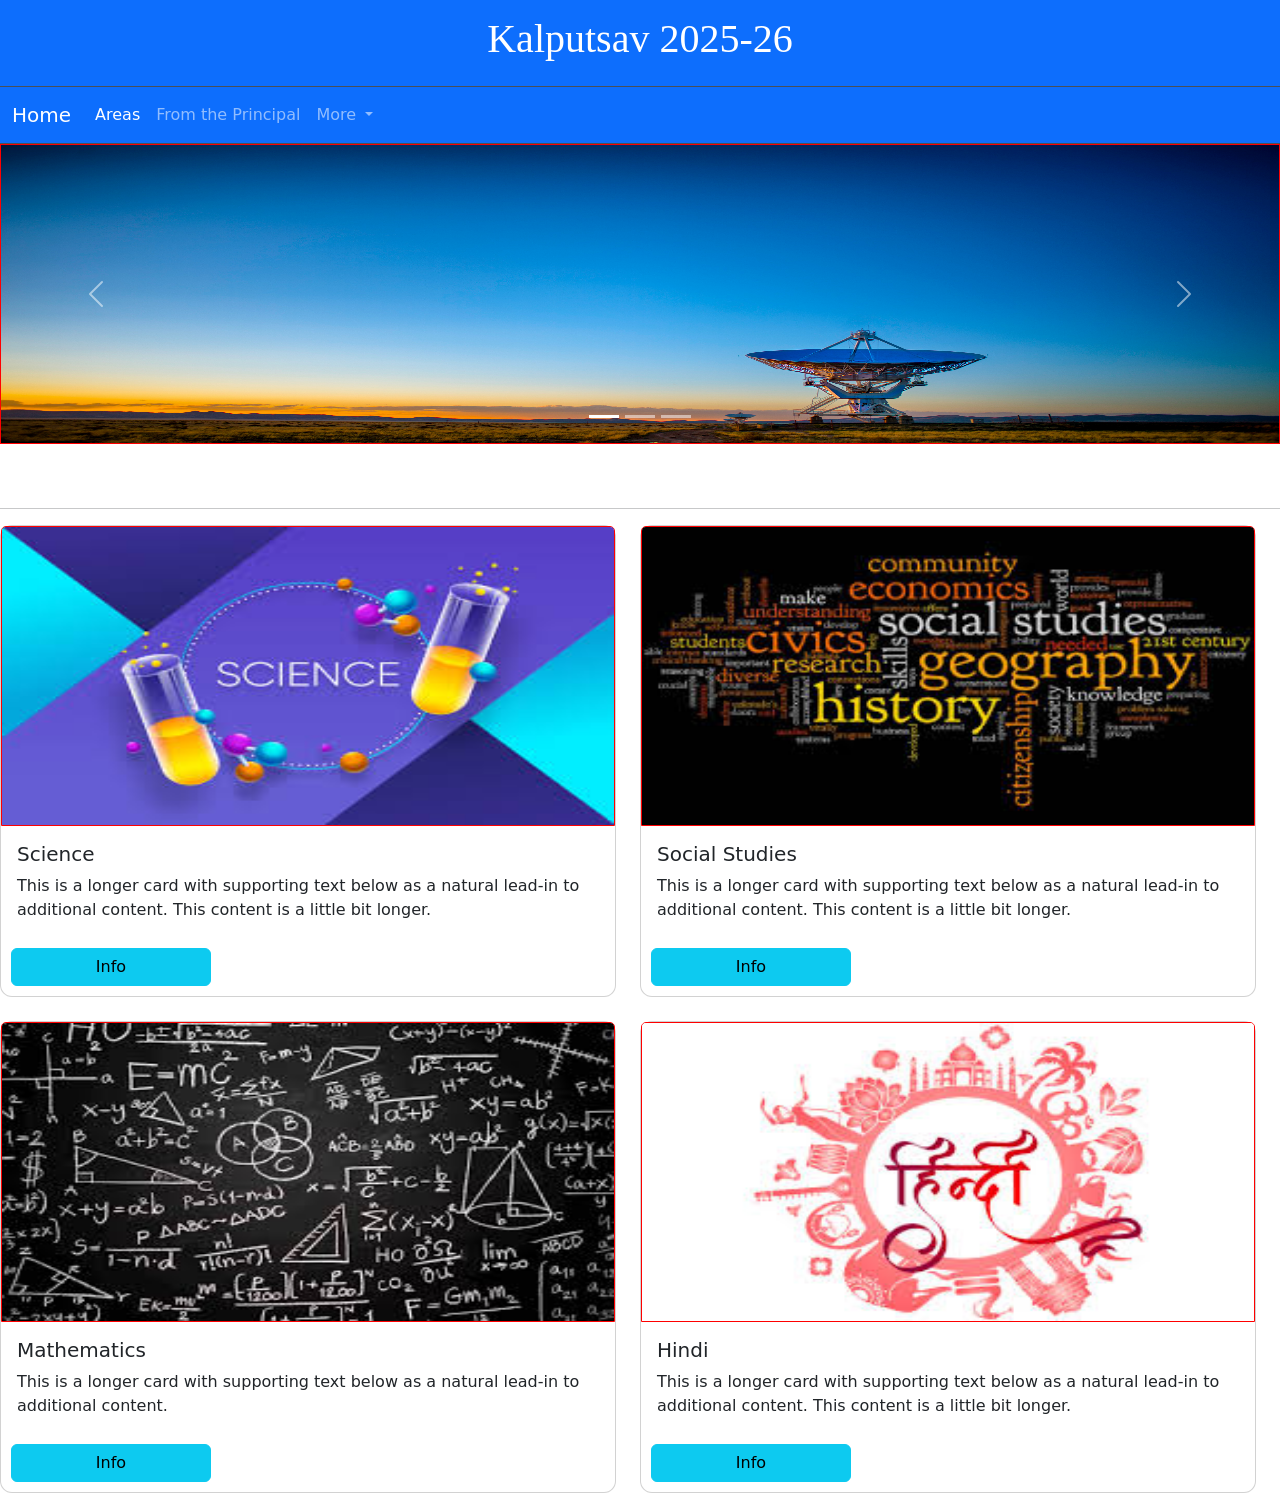
==== index.html @ d02d4f5e "Add files via upload" ====
<!doctype html>
<html lang="en">

<head>
  <meta charset="utf-8">
  <link rel="icon" href="logomain.png" type="image/x-icon">
  <meta name="viewport" content="width=device-width, initial-scale=1">
  <title>The Kalputsav | Ekayanaa School</title>
  <link href="https://cdn.jsdelivr.net/npm/bootstrap@5.3.5/dist/css/bootstrap.min.css" rel="stylesheet"
    integrity="sha384-SgOJa3DmI69IUzQ2PVdRZhwQ+dy64/BUtbMJw1MZ8t5HZApcHrRKUc4W0kG879m7" crossorigin="anonymous">
  <link rel="stylesheet" href="style.css">
</head>

<body>
  <div id="main" class="bg-primary border-bottom border-body" data-bs-theme="dark">
    <!-- <img src="download.png" id="mainek"alt=""> -->
    <h1>
      <center>Kalputsav 2025-26</center>
    </h1>
  </div>

  <nav class="navbar  navbar-expand-lg bg-primary border-bottom border-body" data-bs-theme="dark">

    <div class="container-fluid">
      <a class="navbar-brand" href="index.html">Home</a>
      <button class="navbar-toggler" type="button" data-bs-toggle="collapse" data-bs-target="#navbarNavDropdown"
        aria-controls="navbarNavDropdown" aria-expanded="false" aria-label="Toggle navigation">
        <span class="navbar-toggler-icon"></span>
      </button><br>
      <div class="collapse navbar-collapse" id="navbarNavDropdown">
        <ul class="navbar-nav">
          <li class="nav-item">
            <a class="nav-link active" aria-current="page" href="areas.html">Areas</a>
          </li>
          <li class="nav-item">
            <a class="nav-link" href="#">From the Principal</a>
          </li>

          <li class="nav-item dropdown">
            <a class="nav-link dropdown-toggle" href="#" role="button" data-bs-toggle="dropdown" aria-expanded="false">
              More
            </a>
            <ul class="dropdown-menu">
              <li><a class="dropdown-item" href="#">Action</a></li>
              <li><a class="dropdown-item" href="#">Another action</a></li>
              <li><a class="dropdown-item" href="#">Something else here</a></li>
            </ul>
          </li>
        </ul>
      </div>
    </div>
  </nav>
  <div id="carouselExampleAutoplaying" class="carousel slide" data-bs-ride="carousel">
    <div class="carousel-indicators">
      <button type="button" data-bs-target="#carouselExampleCaptions" data-bs-slide-to="0" class="active"
        aria-current="true" aria-label="Slide 1"></button>
      <button type="button" data-bs-target="#carouselExampleCaptions" data-bs-slide-to="1"
        aria-label="Slide 2"></button>
      <button type="button" data-bs-target="#carouselExampleCaptions" data-bs-slide-to="2"
        aria-label="Slide 3"></button>
    </div>
    <div class="carousel-inner">
      <div class="carousel-item active">
        <img src="1.jpg" class="d-block w-100" alt="...">
      </div>
      <div class="carousel-item">
        <img src="2.jpg" class="d-block w-100" alt="...">
      </div>
      <div class="carousel-item">
        <img src="3.jpg" class="d-block w-100" alt="...">
      </div>
    </div>
    <button class="carousel-control-prev" type="button" data-bs-target="#carouselExampleAutoplaying"
      data-bs-slide="prev">
      <span class="carousel-control-prev-icon" aria-hidden="true"></span>
      <span class="visually-hidden">Previous</span>
    </button>
    <button class="carousel-control-next" type="button" data-bs-target="#carouselExampleAutoplaying"
      data-bs-slide="next">
      <span class="carousel-control-next-icon" aria-hidden="true"></span>
      <span class="visually-hidden">Next</span>
    </button>
  </div>
  <br><br>
  <hr>
  <div class="row row-cols-1 row-cols-md-2 g-4 w-100">
    <div class="col">
      <div class="card">
        <img src="sc.jpg" class="card-img-top" alt="...">
        <div class="card-body">
          <h5 class="card-title">Science</h5>
          <p class="card-text">This is a longer card with supporting text below as a natural lead-in to additional
            content. This content is a little bit longer.</p>
        </div>
        <a href="sc.html"> <button  type="button" class="btn btn-info">Info</button></a>
      </div>
    </div>
    <div class="col">
      <div class="card">
        <img src="sst.jpg" class="card-img-top" alt="...">
        <div class="card-body">
          <h5 class="card-title">Social Studies</h5>
          <p class="card-text">This is a longer card with supporting text below as a natural lead-in to additional
            content. This content is a little bit longer.</p>
        </div>
        <a href="ma.html"> <button  type="button" class="btn btn-info">Info</button></a>
      </div>
    </div>
    <div class="col">
      <div class="card">
        <img src="ma.jpg" class="card-img-top" alt="...">
        <div class="card-body">
          <h5 class="card-title">Mathematics</h5>
          <p class="card-text">This is a longer card with supporting text below as a natural lead-in to additional
            content.</p>
        </div>
        <a href="ma.html"> <button  type="button" class="btn btn-info">Info</button></a>
      </div>
    </div>
    <div class="col">
      <div class="card">
        <img src="hi.jpg" class="card-img-top" alt="...">
        <div class="card-body">
          <h5 class="card-title">Hindi</h5>
          <p class="card-text">This is a longer card with supporting text below as a natural lead-in to additional
            content. This content is a little bit longer.</p>
        </div>
        <a href="hi.html"> <button  type="button" class="btn btn-info">Info</button></a>
      </div>
    </div>
  </div>

  <script src="https://cdn.jsdelivr.net/npm/bootstrap@5.3.5/dist/js/bootstrap.bundle.min.js"
    integrity="sha384-k6d4wzSIapyDyv1kpU366/PK5hCdSbCRGRCMv+eplOQJWyd1fbcAu9OCUj5zNLiq"
    crossorigin="anonymous"></script>
  <script src="script.js"></script>
</body>

</html>
---- style.css ----
#main{
    color: white;
    padding: 15px;
    font-family: Cambria, Cochin, Georgia, Times, 'Times New Roman', serif;

}
#mainek{
    height: 80px;
    width: 80px;
    /* margin-top: 37px; */
    margin-bottom: -55px;
    margin-left: 369px;

}
.carousel-inner{
     height: 300px;
}

.item, img{
    /* height: 100% !important;
    width:  100% !important; */
    border: 1px solid red;
    height: 300px;
}
#about{
    align-items: center;
    font-family: 'Segoe UI', Tahoma, Geneva, Verdana, sans-serif;
    font-weight: bold;
    color: purple;
}
.btn{
    width: 200px;
    margin: 10px;
}
.card{
    border: 2px soild black;
    border-radius: 12px;
}
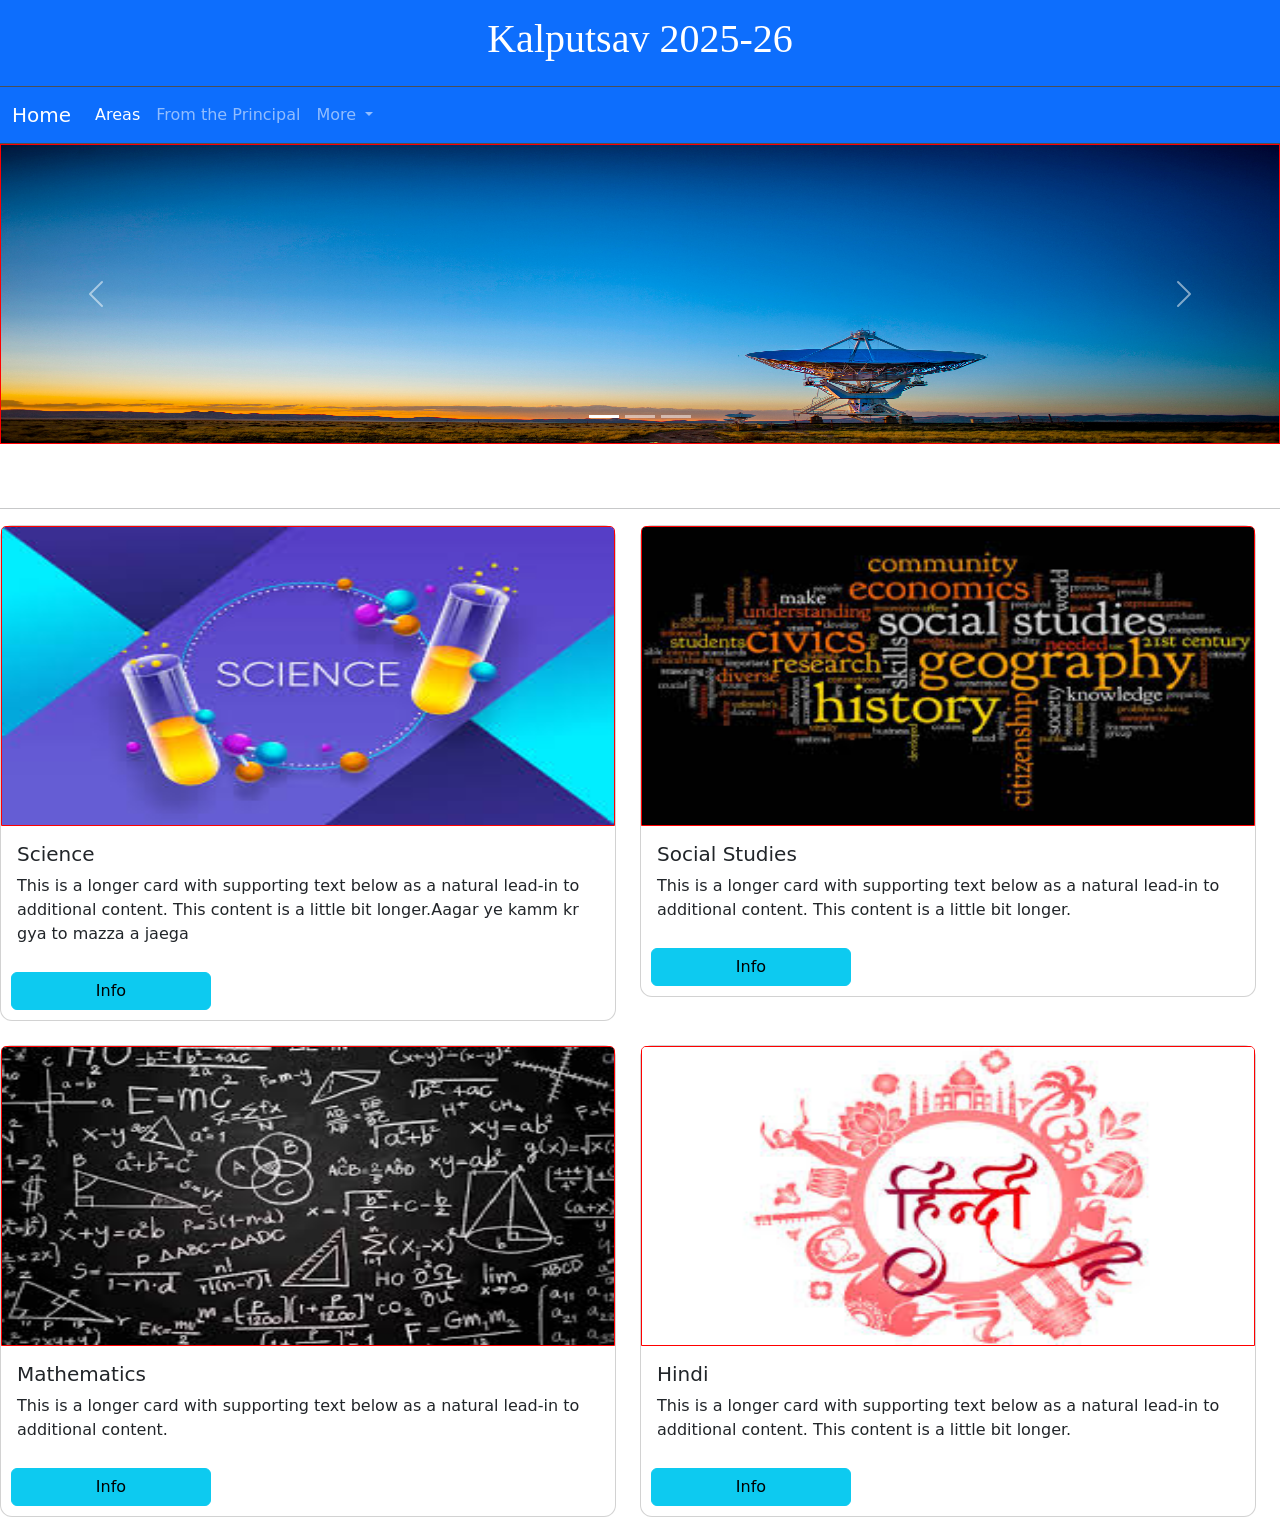
==== commit 3f16c901: "Update index.html" ====
--- a/index.html
+++ b/index.html
@@ -90,7 +90,7 @@
         <div class="card-body">
           <h5 class="card-title">Science</h5>
           <p class="card-text">This is a longer card with supporting text below as a natural lead-in to additional
-            content. This content is a little bit longer.</p>
+            content. This content is a little bit longer.Aagar ye kamm kr gya to mazza a jaega</p>
         </div>
         <a href="sc.html"> <button  type="button" class="btn btn-info">Info</button></a>
       </div>
@@ -136,4 +136,4 @@
   <script src="script.js"></script>
 </body>
 
-</html>+</html>
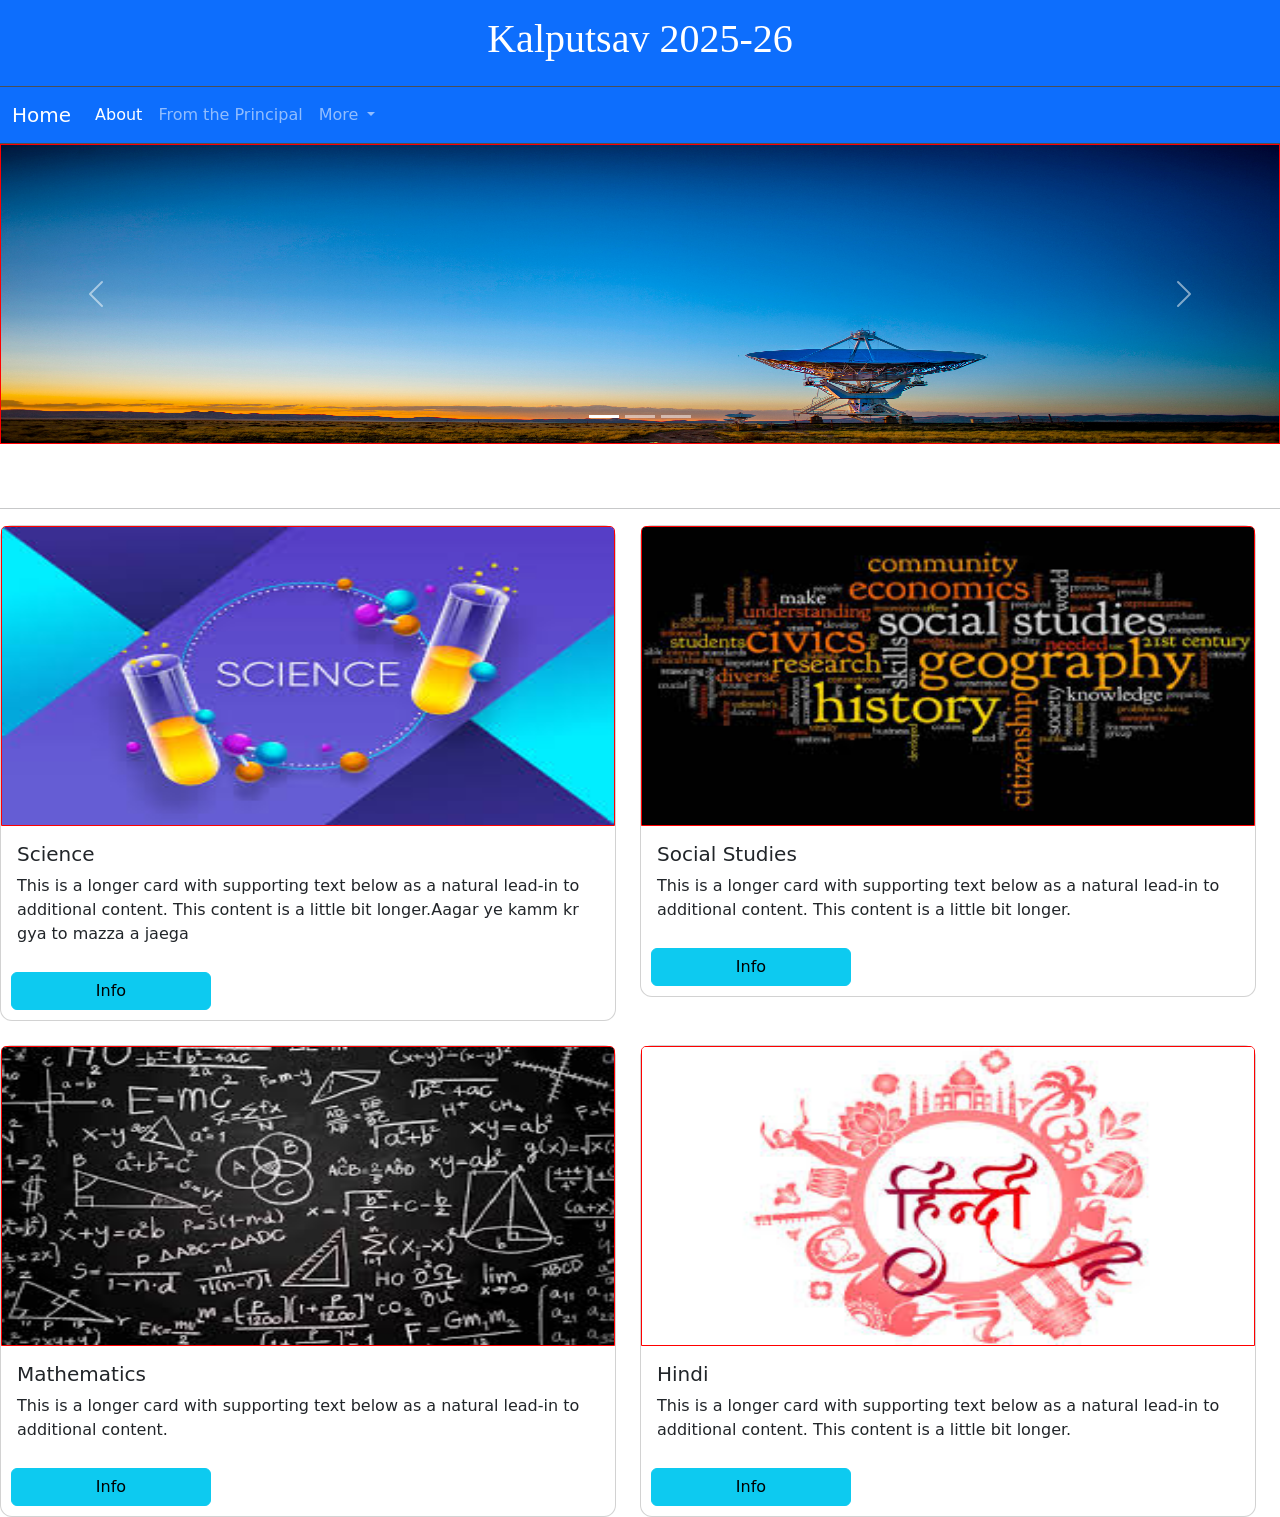
==== commit 07a843d8: "Update index.html" ====
--- a/index.html
+++ b/index.html
@@ -30,7 +30,7 @@
       <div class="collapse navbar-collapse" id="navbarNavDropdown">
         <ul class="navbar-nav">
           <li class="nav-item">
-            <a class="nav-link active" aria-current="page" href="areas.html">Areas</a>
+            <a class="nav-link active" aria-current="page" href="areas.html">About</a>
           </li>
           <li class="nav-item">
             <a class="nav-link" href="#">From the Principal</a>
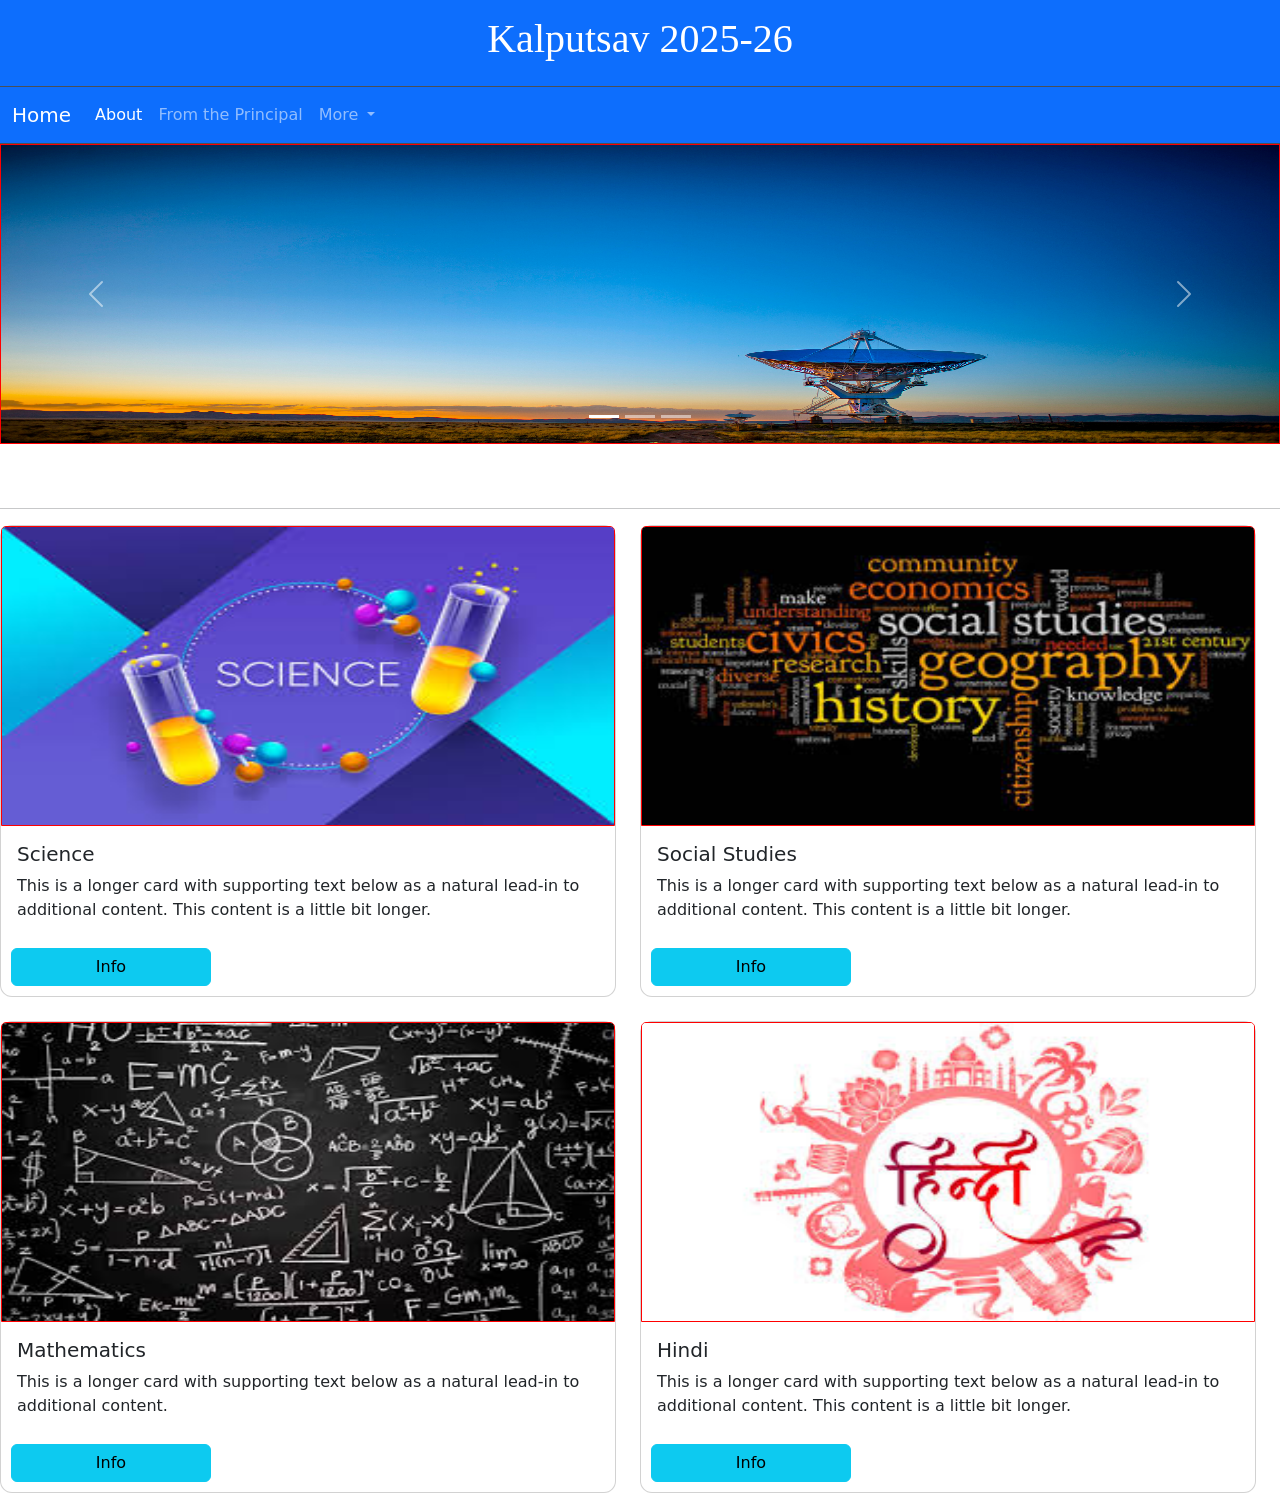
==== commit 360963b7: "Update index.html" ====
--- a/index.html
+++ b/index.html
@@ -4,6 +4,8 @@
 <head>
   <meta charset="utf-8">
   <link rel="icon" href="logomain.png" type="image/x-icon">
+  <meta name="description" content='Kalputsav – Ekayanaa School’s Annual Exhibition "Kalputsav" is the much-anticipated annual exhibition hosted by Ekayanaa School, designed to celebrate creativity, curiosity, and interdisciplinary learning. This vibrant event brings together students, teachers, and parents in a collective celebration of knowledge and innovation across all subjects.'>
+  <meta name="keywords" content="Kalputsav, Ekayanaa, Exhibition, Annual">
   <meta name="viewport" content="width=device-width, initial-scale=1">
   <title>The Kalputsav | Ekayanaa School</title>
   <link href="https://cdn.jsdelivr.net/npm/bootstrap@5.3.5/dist/css/bootstrap.min.css" rel="stylesheet"
@@ -90,7 +92,7 @@
         <div class="card-body">
           <h5 class="card-title">Science</h5>
           <p class="card-text">This is a longer card with supporting text below as a natural lead-in to additional
-            content. This content is a little bit longer.Aagar ye kamm kr gya to mazza a jaega</p>
+            content. This content is a little bit longer.</p>
         </div>
         <a href="sc.html"> <button  type="button" class="btn btn-info">Info</button></a>
       </div>
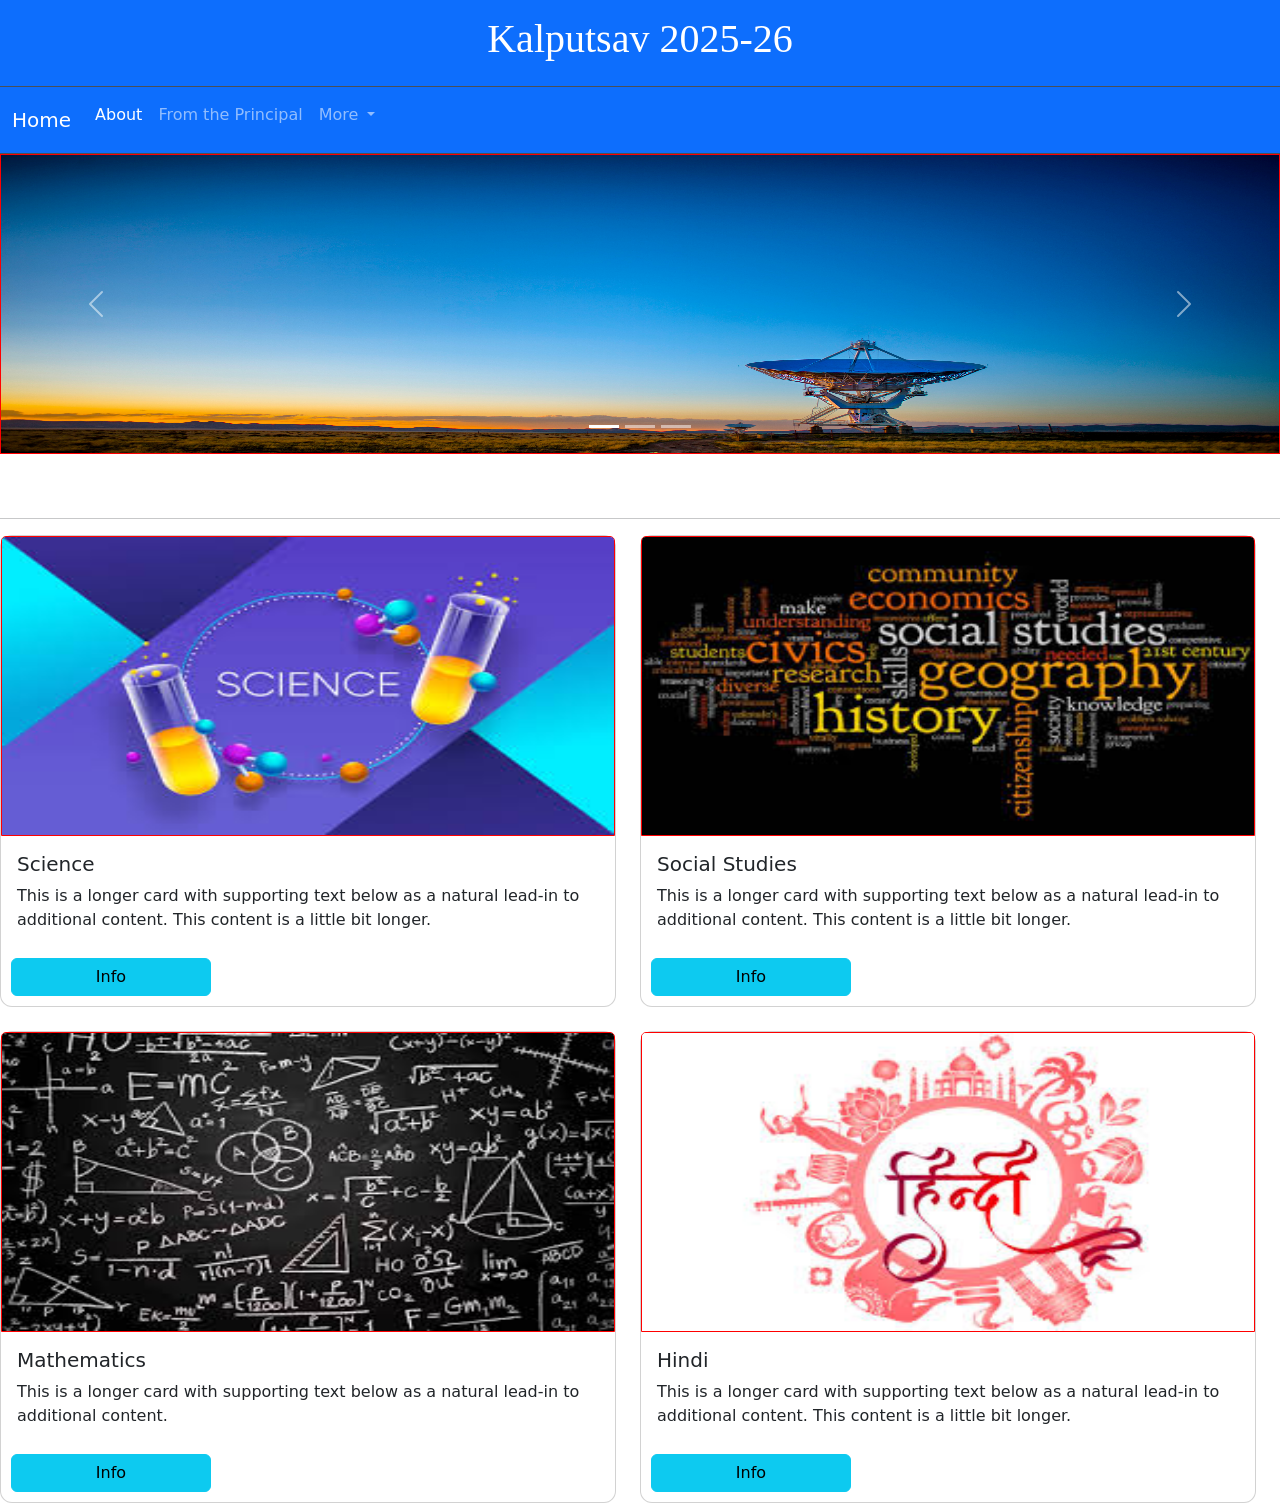
==== commit c039987f: "Update index.html" ====
--- a/index.html
+++ b/index.html
@@ -43,7 +43,7 @@
               More
             </a>
             <ul class="dropdown-menu">
-              <li><a class="dropdown-item" href="#">Action</a></li>
+              <li><a class="dropdown-item" href="feedback.html">Give Feedback</a></li>
               <li><a class="dropdown-item" href="#">Another action</a></li>
               <li><a class="dropdown-item" href="#">Something else here</a></li>
             </ul>
--- a/style.css
+++ b/style.css
@@ -35,4 +35,51 @@
 .card{
     border: 2px soild black;
     border-radius: 12px;
-}+}
+
+        .body {
+            font-family: 'Segoe UI', Tahoma, Geneva, Verdana, sans-serif;
+            line-height: 1.6;
+            margin: 0;
+            padding: 0;
+            background-color: #f5f7fa;
+            color: #333;
+        }
+
+        .containera {
+            max-width: 960px;
+            margin: 0 auto;
+            padding: 40px 20px;
+            background-color: #fff;
+        }
+
+        .h1, .h2 {
+            color: #1d3557;
+        }
+
+        .h1 {
+            font-size: 2.5em;
+            margin-bottom: 20px;
+        }
+
+        .h2 {
+            font-size: 1.5em;
+            margin-top: 30px;
+        }
+
+        .p {
+            margin-bottom: 15px;
+        }
+
+        ul {
+            padding-left: 20px;
+        }
+
+        ul li {
+            margin-bottom: 10px;
+        }
+
+        .highlight {
+            color: #457b9d;
+            font-weight: bold;
+        }
